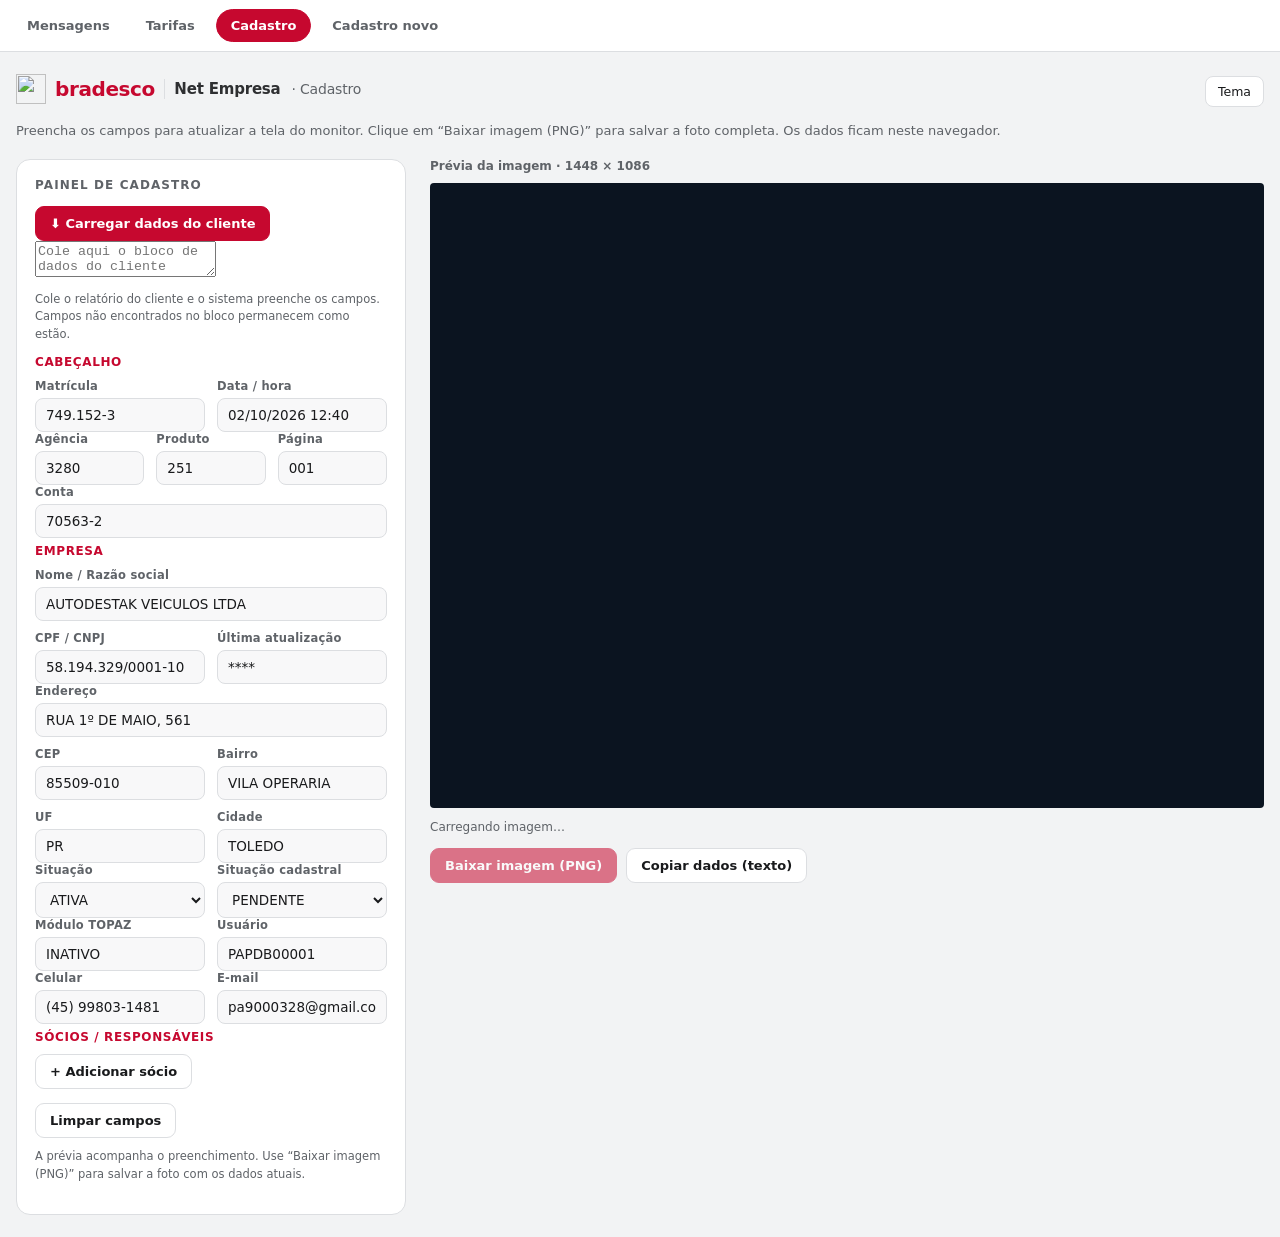
==== cadastro.html @ 21ac0197 "Add files via upload" ====
<!DOCTYPE html>
<html lang="pt-BR">
  <head>
    <meta charset="UTF-8">
    <meta name="viewport" content="width=device-width,initial-scale=1">
    <title>Bradesco Net Empresa · Cadastro</title>
    <link rel="shortcut icon" href="https://banco.bradesco/assets/pessoajuridica/img/favicon.ico" type="image/x-icon">
    <link rel="stylesheet" href="css/theme.css">
    <style>
  :root{
    --bg:#f2f3f4; --surface:#ffffff; --surface-2:#f6f7f8;
    --text:#191a1c; --muted:#5f6368; --border:#dcdee1;
    --accent:#c6082f; --field:#f8f8f9; --danger:#b23b3b; --b-red:#c6082f;
    --t-bg:#04070a; --t-label:#46d2c6; --t-value:#46d2c6; --t-hi:#f26a3c;
    --t-dim:#2a6a63; --t-white:#e6f4ee;
    color-scheme: light;
  }
  @media (prefers-color-scheme: dark){
    :root:not([data-theme="light"]){
      --bg:#0f1012; --surface:#17181b; --surface-2:#121316;
      --text:#e9eaec; --muted:#9aa0a6; --border:#2a2c30;
      --accent:#e04a63; --field:#141518; --danger:#e07a7a; --b-red:#ff5f78; color-scheme: dark;
    }
  }
  :root[data-theme="dark"]{
    --bg:#0f1012; --surface:#17181b; --surface-2:#121316;
    --text:#e9eaec; --muted:#9aa0a6; --border:#2a2c30;
    --accent:#e04a63; --field:#141518; --danger:#e07a7a; --b-red:#ff5f78; color-scheme: dark;
  }
  *{box-sizing:border-box}
  body{margin:0; background:var(--bg); color:var(--text);
    font-family:"Inter",system-ui,-apple-system,"Segoe UI",Roboto,sans-serif; -webkit-font-smoothing:antialiased;}
  .wrap{max-width:1240px; margin:0 auto; padding-block:22px; padding-left:16px; padding-right:16px;}

  header.top{display:flex; flex-wrap:wrap; align-items:center; gap:8px 14px; margin-bottom:12px;}
  header.top h1{font-size:20px; font-weight:700; margin:0; letter-spacing:-.01em;}
  header.top .brand{color:var(--accent); font-weight:700;}
  .theme-btn{margin-left:auto; border:1px solid var(--border); background:var(--surface);
    color:var(--text); font:inherit; font-size:12.5px; padding:7px 12px; border-radius:8px; cursor:pointer;}
  .theme-btn:hover{border-color:var(--accent);}
  .sub{margin:0 0 18px; color:var(--muted); font-size:13px; line-height:1.5;}

  .grid{display:grid; grid-template-columns:minmax(0,1fr) minmax(0,1.05fr); gap:20px; align-items:start;}
  @media (max-width:920px){ .grid{grid-template-columns:1fr;} .screenwrap{position:static;} }

  .panel{background:var(--surface); border:1px solid var(--border); border-radius:14px; padding:18px;}
  .panel h2{font-size:12px; text-transform:uppercase; letter-spacing:.09em; color:var(--muted); margin:0 0 14px; font-weight:600;}
  fieldset{border:0; margin:0 0 6px; padding:0;}
  legend{font-size:12px; font-weight:700; color:var(--accent); padding:0; margin:14px 0 10px; text-transform:uppercase; letter-spacing:.05em;}
  fieldset:first-of-type legend{margin-top:0;}
  .row{display:grid; gap:10px 12px;}
  .row.c2{grid-template-columns:1fr 1fr;}
  .row.c3{grid-template-columns:1fr 1fr 1fr;}
  @media (max-width:520px){ .row.c2,.row.c3{grid-template-columns:1fr;} }
  .f{display:flex; flex-direction:column; gap:5px; min-width:0;}
  .f.span2{grid-column:1 / -1;}
  label{font-size:11.5px; font-weight:600; color:var(--muted); letter-spacing:.02em;}
  input,select{font:inherit; font-size:13.5px; color:var(--text); background:var(--field);
    border:1px solid var(--border); border-radius:8px; padding:8px 10px; width:100%; min-width:0;}
  input:focus,select:focus{outline:2px solid var(--accent); outline-offset:1px; border-color:var(--accent);}

  .socio{background:var(--surface-2); border:1px solid var(--border); border-radius:10px; padding:12px; margin-bottom:10px;}
  .socio .shead{display:flex; align-items:center; justify-content:space-between; margin-bottom:9px;}
  .socio .sidx{font-size:11.5px; font-weight:700; color:var(--muted); letter-spacing:.03em;}
  .rm{border:1px solid var(--border); background:transparent; color:var(--danger); font:inherit; font-size:11.5px; padding:4px 9px; border-radius:7px; cursor:pointer;}
  .rm:hover{border-color:var(--danger);}
  .btns{display:flex; flex-wrap:wrap; gap:9px; margin-top:14px;}
  .btn{font:inherit; font-size:13px; font-weight:600; padding:9px 14px; border-radius:9px; cursor:pointer; border:1px solid var(--border); background:var(--surface); color:var(--text);}
  .btn:hover{border-color:var(--accent);}
  .btn.primary{background:var(--accent); border-color:var(--accent); color:#fff;}
  :root[data-theme="dark"] .btn.primary,
  :root:not([data-theme="light"]) .btn.primary{color:#fff;}
  .btn.primary:hover{filter:brightness(1.05);}
  .hint{font-size:11.5px; color:var(--muted); margin-top:10px; line-height:1.55;}

  .screenwrap{position:sticky; top:calc(env(safe-area-inset-top,0px) + 12px);}
  .screen{background:var(--t-bg); border-radius:12px; padding:16px 18px 14px; border:1px solid #10201c;
    font-family:"IBM Plex Mono",ui-monospace,"SFMono-Regular",Menlo,Consolas,monospace;
    font-size:12.5px; line-height:1.62; color:var(--t-value); position:relative; overflow:hidden;
    box-shadow:0 0 0 1px rgba(60,220,180,.06), 0 18px 40px -20px rgba(0,0,0,.7), inset 0 0 60px -20px rgba(60,220,150,.10);}
  .screen::after{content:""; position:absolute; inset:0; pointer-events:none;
    background:repeating-linear-gradient(to bottom, rgba(0,0,0,0) 0 2px, rgba(0,0,0,.16) 2px 3px); mix-blend-mode:multiply; opacity:.5;}
  .screen *{position:relative; z-index:1;}
  .tl{white-space:pre-wrap; word-break:break-word;}
  .lbl{color:var(--t-label);} .val{color:var(--t-value);} .hi{color:var(--t-hi);} .wt{color:var(--t-white);}
  .rule{color:var(--t-dim); letter-spacing:1px; overflow:hidden; white-space:nowrap;}
  .split{display:flex; justify-content:space-between; gap:12px;}
  .cols4{display:grid; grid-template-columns:0.9fr 1fr 1.3fr 0.7fr; gap:4px 10px;}
  @media (max-width:520px){ .cols4{grid-template-columns:1fr 1fr;} }
  .cols2{display:grid; grid-template-columns:1fr 1fr; gap:4px 10px;}
  .thead,.trow{display:grid; grid-template-columns:26px 1.15fr 1.35fr 1fr 1fr; gap:4px 8px;}
  .thead{color:var(--t-label);}
  .fkeys{display:grid; grid-template-columns:repeat(4,1fr); gap:2px 10px; color:var(--t-label);}
  @media (max-width:520px){ .fkeys{grid-template-columns:1fr 1fr;} }
  .cur{color:var(--t-value);}
  @media (prefers-reduced-motion:no-preference){ .cur{animation:blink 1.1s step-end infinite;} }
  @keyframes blink{50%{opacity:0;}}
  .empty{color:#2f5a52;}
  .scr-actions{display:flex; gap:9px; margin-top:12px; flex-wrap:wrap; align-items:center;}
  .toast{font-size:11.5px; color:var(--accent); align-self:center;}

  /* Geometria da referência: 531 x 540 px. */
  .grid{grid-template-columns:minmax(0,1fr) 531px;}
  .screen{width:531px;min-height:540px;padding:10px 6px 0 11px;border:0;border-radius:0;
    background:#05090a;box-shadow:none;font-family:"Courier New",Courier,monospace;
    font-size:11px;font-weight:400;line-height:18.3px;color:#65b9b2;
    --t-label:#65b9b2;--t-value:#65b9b2;--t-hi:#c66860;--t-white:#e2e9e9;--t-dim:#53706f;}
  .screen::after{opacity:.15;}
  .screen .split{gap:0;}
  .screen .cols4{grid-template-columns:121px 134px 171px 1fr;gap:0;}
  .screen .company{display:grid;grid-template-columns:316px 181px;gap:12px;}
  .screen .company>span{min-width:0;overflow-wrap:anywhere;}
  .screen .cols2{grid-template-columns:261px 1fr;gap:0;}
  .screen .thead,.screen .trow{grid-template-columns:30px 126px 145px 110px 103px;gap:0;}
  .screen .trow>span{min-width:0;overflow-wrap:anywhere;}
  .screen .fkeys{grid-template-columns:131px 131px 131px 121px;gap:0;}
  .screen .rule{height:18.3px;letter-spacing:1.2px;}
  .screen .cur{animation:none;}
  .screen .cons{margin-top:0;}
  .screen .tl{white-space:pre-wrap;}
  .screenwrap{overflow-x:auto;}
  @media(max-width:920px){.grid{grid-template-columns:minmax(0,1fr);}}

@font-face{font-family:CadastroMono;src:url([data-uri]) format("opentype");font-display:block;}
.wrap{max-width:1780px}.grid{grid-template-columns:390px minmax(0,1fr);gap:24px}.screenwrap{overflow:visible;position:sticky;top:14px;min-width:0}.photo-panel{min-width:0}#photoCanvas{display:block;width:100%;height:auto;background:#0b1420;border-radius:4px}.scr-actions{align-items:center}.sub{max-width:1080px}.notice{font-size:12px;color:var(--muted);line-height:1.5;margin:10px 0}.notice.error{color:var(--danger)}button:disabled{opacity:.55;cursor:wait}.btn.primary{color:#fff}.draft-status{font-size:12px;color:var(--muted);min-height:18px}.preview-label{font-size:12px;font-weight:600;color:var(--muted);margin:0 0 10px}.toast{min-height:18px}input{max-width:100%}@media(max-width:1060px){.grid{grid-template-columns:minmax(0,1fr)}.screenwrap{position:static}.photo-panel{grid-row:1}.panel{grid-row:2}}
  /* ════════ IDENTIDADE BRADESCO NET EMPRESA ════════
     Troque o SVG .brinco por um <img> do logotipo oficial quando tiver
     o arquivo (mantendo a classe .brinco). */
  .marca{ display:inline-flex; align-items:center; gap:9px; }
  .brinco{ width:30px; height:30px; color:var(--b-red,#c6082f); flex:none; display:block; }
  .b-word{ font-size:20px; font-weight:800; letter-spacing:-.02em; color:var(--b-red,#c6082f); }
  .b-sep{ width:1.5px; height:20px; background:var(--border,var(--line,#dcdfe2)); }
  .b-net{ font-size:15px; font-weight:600; color:var(--text,var(--ink,#1a1b1d)); opacity:.9; white-space:nowrap; }
  .b-pag{ font-size:14px; font-weight:500; color:var(--muted,#5f6368); white-space:nowrap; margin-left:2px; }
  /* ════════ MENU ENTRE TELAS ════════
     Mesmo bloco em todas as telas; em cada uma, class="ativa" na própria. */
  .cc-nav{ position:sticky; top:0; z-index:60; width:100%; flex:0 0 auto; display:flex; gap:6px;
          padding:9px 12px; overflow-x:auto; -webkit-overflow-scrolling:touch; scrollbar-width:none;
          background:var(--surface,var(--card,#fff));
          border-bottom:1px solid var(--border,var(--line,#e2e4e7)); }
  .cc-nav::-webkit-scrollbar{ display:none; }
  .cc-nav a{ flex:none; font-size:13px; font-weight:600; color:var(--muted,#5f6368);
             text-decoration:none; padding:8px 14px; border-radius:999px;
             border:1px solid transparent; white-space:nowrap; }
  .cc-nav a:hover{ color:var(--text,var(--ink,#1a1b1d)); }
  .cc-nav a.ativa{ background:#c6082f; border-color:#c6082f; color:#fff; }
</style></head><body>

<nav class="cc-nav" aria-label="Telas">
  <a href="index.html">Mensagens</a>
  <a href="tarifas.html">Tarifas</a>
  <a href="cadastro.html" class="ativa">Cadastro</a>
  <a href="cadastro_novo.html">Cadastro novo</a>
</nav>

<div class="wrap"><header class="top"><h1><span class="marca"><img class="brinco" src="img/net.png" alt="" srcset=""><span class="b-word">bradesco</span><span class="b-sep"></span><span class="b-net">Net&nbsp;Empresa</span><span class="b-pag">· Cadastro</span></span></h1><button class="theme-btn" id="themeBtn" type="button">Tema</button></header><p class="sub">Preencha os campos para atualizar a tela do monitor. Clique em “Baixar imagem (PNG)” para salvar a foto completa. Os dados ficam neste navegador.</p><div class="grid"><section class="panel" aria-label="Painel de cadastro">
      <h2>Painel de cadastro</h2>

      <div class="paste-box">
        <div class="ph-row">
          <button class="btn primary" id="btnCarregar" type="button">⬇ Carregar dados do cliente</button>
        </div>
        <textarea id="textoCliente" placeholder="Cole aqui o bloco de dados do cliente (CNPJ, usuário, ag/conta, sócio master…) e clique em “Carregar”. Os campos são preenchidos automaticamente." spellcheck="false"></textarea>
        <p class="hint">Cole o relatório do cliente e o sistema preenche os campos. Campos não encontrados no bloco permanecem como estão.</p>
      </div>

      <form id="form" autocomplete="off">
        <fieldset>
          <legend>Cabeçalho</legend>
          <div class="row c2">
            <div class="f"><label for="matricula">Matrícula</label><input id="matricula" value="749.152-3"></div>
            <div class="f"><label for="datahora">Data / hora</label><input id="datahora" value="02/10/2026 12:40"></div>
          </div>
          <div class="row c3">
            <div class="f"><label for="ag">Agência</label><input id="ag" value="3280"></div>
            <div class="f"><label for="produto">Produto</label><input id="produto" value="251"></div>
            <div class="f"><label for="pag">Página</label><input id="pag" value="001"></div>
          </div>
          <div class="row c2"><div class="f span2"><label for="conta">Conta</label><input id="conta" value="70563-2"></div></div>
        </fieldset>
        <fieldset>
          <legend>Empresa</legend>
          <div class="row c2">
            <div class="f span2"><label for="nome">Nome / Razão social</label><input id="nome" value="AUTODESTAK VEICULOS LTDA"></div>
            <div class="f"><label for="doc">CPF / CNPJ</label><input id="doc" value="58.194.329/0001-10"></div>
            <div class="f"><label for="atualiza">Última atualização</label><input id="atualiza" value="****"></div>
          </div>
          <div class="row c2">
            <div class="f span2"><label for="endereco">Endereço</label><input id="endereco" value="RUA 1º DE MAIO, 561"></div>
            <div class="f"><label for="cep">CEP</label><input id="cep" value="85509-010"></div>
            <div class="f"><label for="bairro">Bairro</label><input id="bairro" value="VILA OPERARIA"></div>
            <div class="f"><label for="uf">UF</label><input id="uf" value="PR" maxlength="2"></div>
            <div class="f"><label for="cidade">Cidade</label><input id="cidade" value="TOLEDO"></div>
          </div>
          <div class="row c2">
            <div class="f"><label for="situacao">Situação</label>
              <select id="situacao"><option>ATIVA</option><option>INATIVA</option><option>SUSPENSA</option><option>BAIXADA</option></select></div>
            <div class="f"><label for="sitcad">Situação cadastral</label>
              <select id="sitcad"><option>PENDENTE</option><option>REGULAR</option><option>EM ANÁLISE</option><option>APROVADO</option></select></div>
          </div>
          <div class="row c2">
            <div class="f"><label for="topaz">Módulo TOPAZ</label><input id="topaz" value="INATIVO"></div>
            <div class="f"><label for="usuario">Usuário</label><input id="usuario" value="PAPDB00001"></div>
          </div>
          <div class="row c2">
            <div class="f"><label for="celular">Celular</label><input id="celular" value="(45) 99803-1481"></div>
            <div class="f"><label for="email">E-mail</label><input id="email" value="pa9000328@gmail.com"></div>
          </div>
        </fieldset>
        <fieldset>
          <legend>Sócios / Responsáveis</legend>
          <div id="socios"></div>
          <button class="btn" id="addSocio" type="button">+ Adicionar sócio</button>
        </fieldset>
        <div class="btns">
          <button class="btn" id="limpar" type="button">Limpar campos</button>
        </div>
        <p class="hint">A prévia acompanha o preenchimento. Use “Baixar imagem (PNG)” para salvar a foto com os dados atuais.</p>
      </form>
    </section>

    <script src="js/common.js"></script>
    <section class="photo-panel" aria-label="Prévia da imagem"><div class="screenwrap"><p class="preview-label">Prévia da imagem · 1448 × 1086</p><canvas id="photoCanvas" width="1448" height="1086" role="img" aria-label="Foto do monitor com os dados preenchidos no formulário"></canvas><p class="notice" id="loading">Carregando imagem…</p><div class="scr-actions"><button class="btn primary" id="download" type="button" disabled>Baixar imagem (PNG)</button><button class="btn" id="copy" type="button">Copiar dados (texto)</button></div><p class="toast" id="toast" role="status" aria-live="polite"></p><p class="notice" id="layoutNotice" role="status"></p><p class="draft-status" id="draftStatus" role="status"></p></div></section></div></div><script type="application/octet-stream" id="photoSource">[data-uri]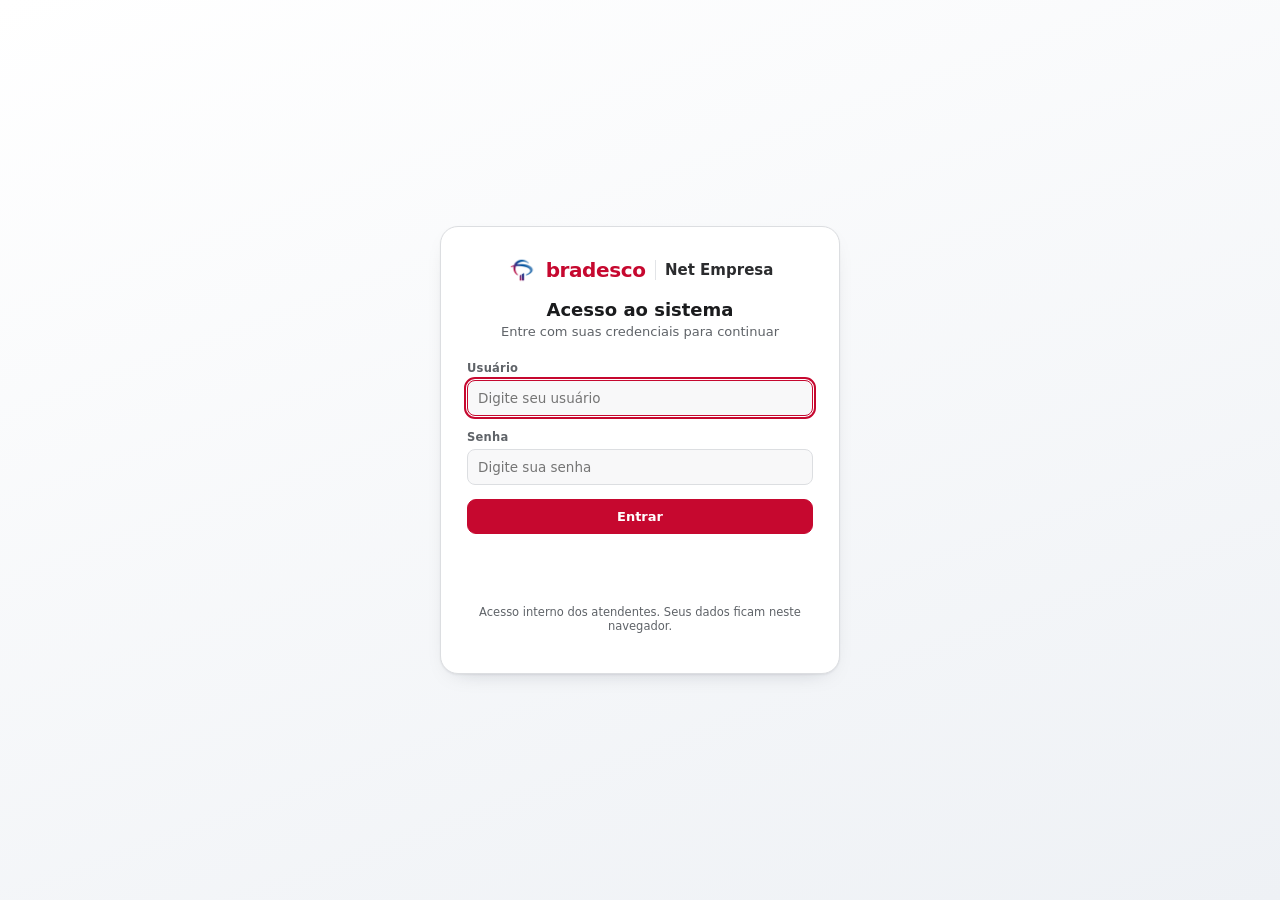
